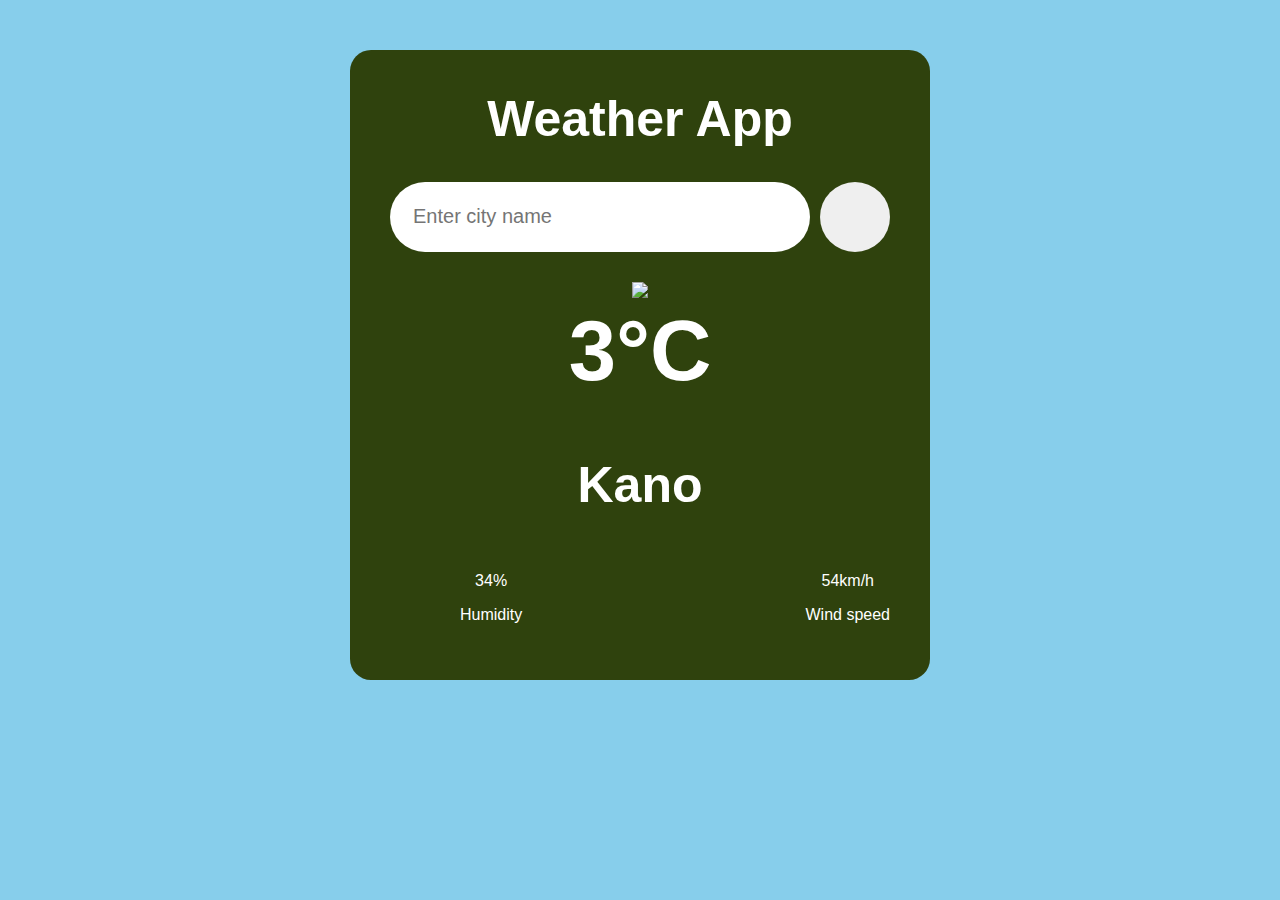
==== weather-app/index.html @ 3634cc3d "parent changes" ====
<!DOCTYPE html>
<html lang="en">
<head>
    <meta charset="UTF-8">
    <meta name="viewport" content="width=device-width, initial-scale=1.0">
    <link rel="stylesheet" href="styles.css">
    <title>Weather App</title>
</head>
<body>
    <div class="container">
    <h1 class="title">Weather App</h1>
        <div class="inputBtn">
            <input type="text" placeholder="Enter city name">
            <button type="search">
                <img src="/images/search.png" alt="">
            </button>
        </div>
        <div class="weather">
        <img src="/images/rain.png" class="weather-icon">
            <h1 class="temp">3°C</h1>
            <h2 class="city">Kano</h2>
            <div class="details">
                <div class="col">
                    <img src="/images/humidity.png" alt="">
                    <div>
                        <p class="humidity">34%</p>
                    <p>Humidity</p>
                    </div>
                </div>
                <div class="col">
                    <img src="/images/wind.png" alt="">
                    <div>
                        <p class="wind">54km/h</p>
                    <p>Wind speed</p>
                    </div>
                </div>
            </div>
        </div>

    
        

    </div>


    
    <script src="script.js" type="text/javascript"></script>
</body>
</html>
---- weather-app/styles.css ----
body{
    margin: 0;
    padding: 0;
    box-sizing: border-box;
    font-family: 'Gill Sans', 'Gill Sans MT', Calibri, 'Trebuchet MS', sans-serif;
    background-color: skyblue;
}

.container{
    width: 90%;
    max-width: 500px;
    margin: 50px auto 0;
    background-color: #2f420d;
    color: #fff;
    padding: 40px;
    border-radius: 21px;
    text-align: center;
}
.title{
    font-size: 50px;
    font-weight: 700;
    margin-top: -0;
}
.inputBtn{
    width: 100%;
    display: flex;
    align-items: center;
    justify-content: space-between;
    
}
.inputBtn input{
    outline: 0;
    border: 0;
    padding: 10px 23px;
    border-radius: 35px;
    height: 50px;
    flex: 1;
    margin-right: 10px;
    font-size: 20px;

}
.inputBtn button{
    outline: 0;
    border: 0;
    padding: 10px 23px;
    height: 70px;
    width: 70px;
    border-radius: 50%;
    cursor: pointer;
}

.inputBtn button img{
   width: 20px;
}

.weather-icon{
width: 175px;
margin-top: 30px;
}
.weather h1{
    font-size: 85px;
    font-weight: 600;
    margin-top: -0;
}
.weather .city{
    font-size: 50px;
    font-weight: 600;
}

.details{
    display: flex;
    align-items: center;
    justify-content: space-between;
}

.col{
    display: flex;
    align-items: center;
    justify-content: space-between;
}

.col img{
    width: 60px;
    margin-right: 10px;
}
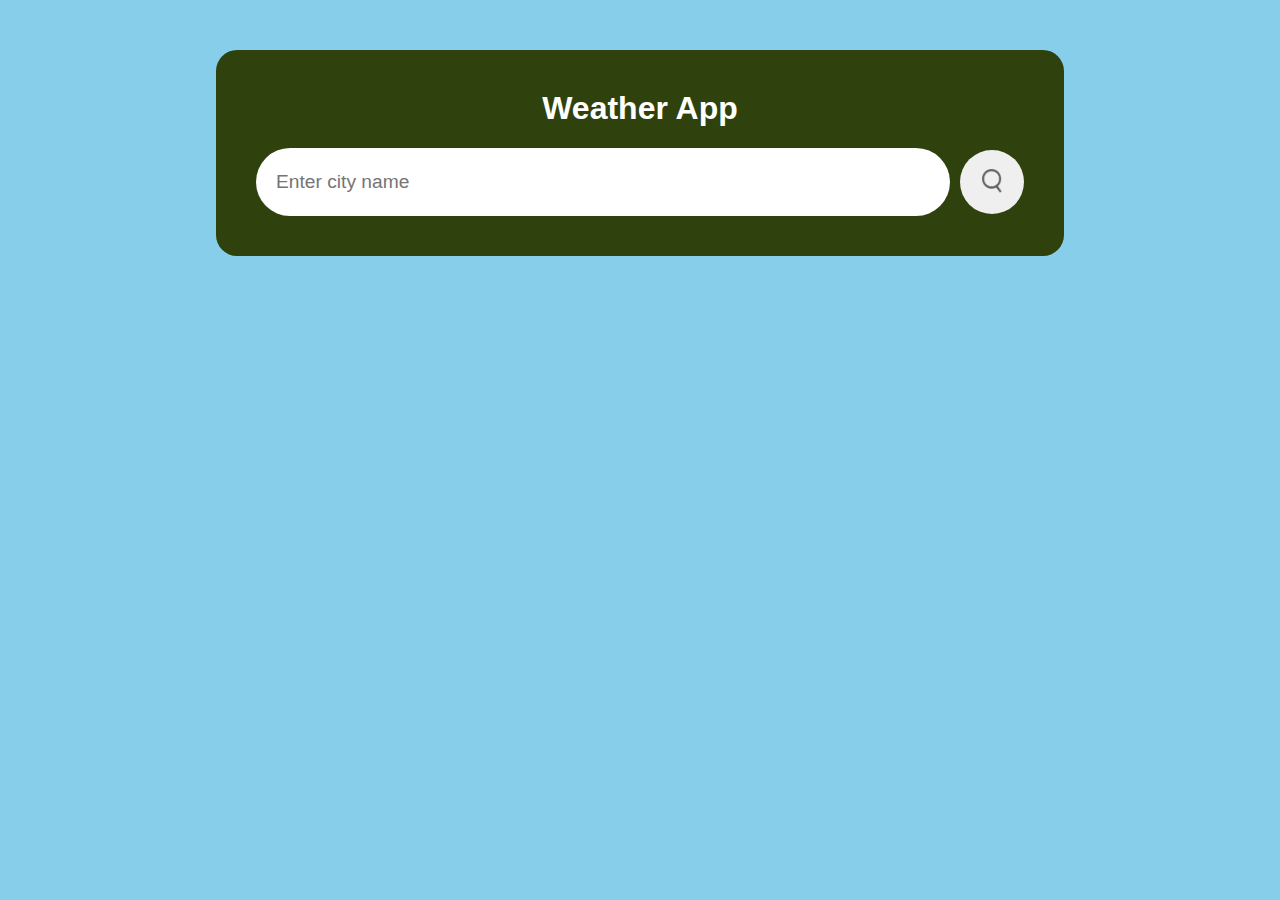
==== commit e962af1d: "Update" ====
--- a/weather-app/index.html
+++ b/weather-app/index.html
@@ -9,26 +9,29 @@
 <body>
     <div class="container">
     <h1 class="title">Weather App</h1>
-        <div class="inputBtn">
+        <div class="search">
             <input type="text" placeholder="Enter city name">
             <button type="search">
-                <img src="/images/search.png" alt="">
+                <img src="./images/search.png" alt="">
             </button>
         </div>
+        <div class="error">
+            <p>Invalid city name</p>
+        </div>
         <div class="weather">
-        <img src="/images/rain.png" class="weather-icon">
+        <img src="./images/rain.png" class="weather-icon">
             <h1 class="temp">3°C</h1>
             <h2 class="city">Kano</h2>
             <div class="details">
                 <div class="col">
-                    <img src="/images/humidity.png" alt="">
+                    <img src="./images/humidity.png" alt="">
                     <div>
                         <p class="humidity">34%</p>
                     <p>Humidity</p>
                     </div>
                 </div>
                 <div class="col">
-                    <img src="/images/wind.png" alt="">
+                    <img src="./images/wind.png" alt="">
                     <div>
                         <p class="wind">54km/h</p>
                     <p>Wind speed</p>
@@ -36,10 +39,6 @@
                 </div>
             </div>
         </div>
-
-    
-        
-
     </div>
 
 
--- a/weather-app/styles.css
+++ b/weather-app/styles.css
@@ -8,7 +8,7 @@
 
 .container{
     width: 90%;
-    max-width: 500px;
+    max-width: 60%;
     margin: 50px auto 0;
     background-color: #2f420d;
     color: #fff;
@@ -16,54 +16,65 @@
     border-radius: 21px;
     text-align: center;
 }
+
 .title{
-    font-size: 50px;
+    font-size: 200%;
     font-weight: 700;
     margin-top: -0;
 }
-.inputBtn{
+
+.search{
     width: 100%;
     display: flex;
     align-items: center;
     justify-content: space-between;
-    
 }
-.inputBtn input{
+
+.search input{
     outline: 0;
     border: 0;
-    padding: 10px 23px;
+    padding: 10px 20px;
     border-radius: 35px;
-    height: 50px;
+    height: 3rem;
+    width: 3rem;
     flex: 1;
     margin-right: 10px;
-    font-size: 20px;
+    font-size: 120%;
+}
 
-}
-.inputBtn button{
+.search button{
     outline: 0;
     border: 0;
-    padding: 10px 23px;
-    height: 70px;
-    width: 70px;
+    padding: 10px 20px;
+    height: 4rem;
+    width: 4rem;
     border-radius: 50%;
     cursor: pointer;
 }
 
-.inputBtn button img{
-   width: 20px;
+.search button img{
+   width: 1.25rem;
+}
+
+.error{
+    text-align: left;
+    font-size: 1.2rem;
+    margin-left: 10px;
+    display: none;
 }
 
 .weather-icon{
-width: 175px;
-margin-top: 30px;
+    width: 175px;
+    margin-top: 30px;
 }
+
 .weather h1{
-    font-size: 85px;
+    font-size: 5rem;
     font-weight: 600;
-    margin-top: -0;
+    margin-top: 0;
 }
 .weather .city{
-    font-size: 50px;
+    font-size: 4rem;
     font-weight: 600;
 }
 
@@ -84,3 +95,16 @@
     margin-right: 10px;
 }
 
+.weather{
+    display: none;
+}
+
+@media screen and (max-width: 600px) {
+    .details{
+        flex-direction: column;
+        font-size: 1.2rem;
+        background-color: rgb(0, 0, 0, 0.6);
+        border-radius: 2em;
+    }
+    
+}